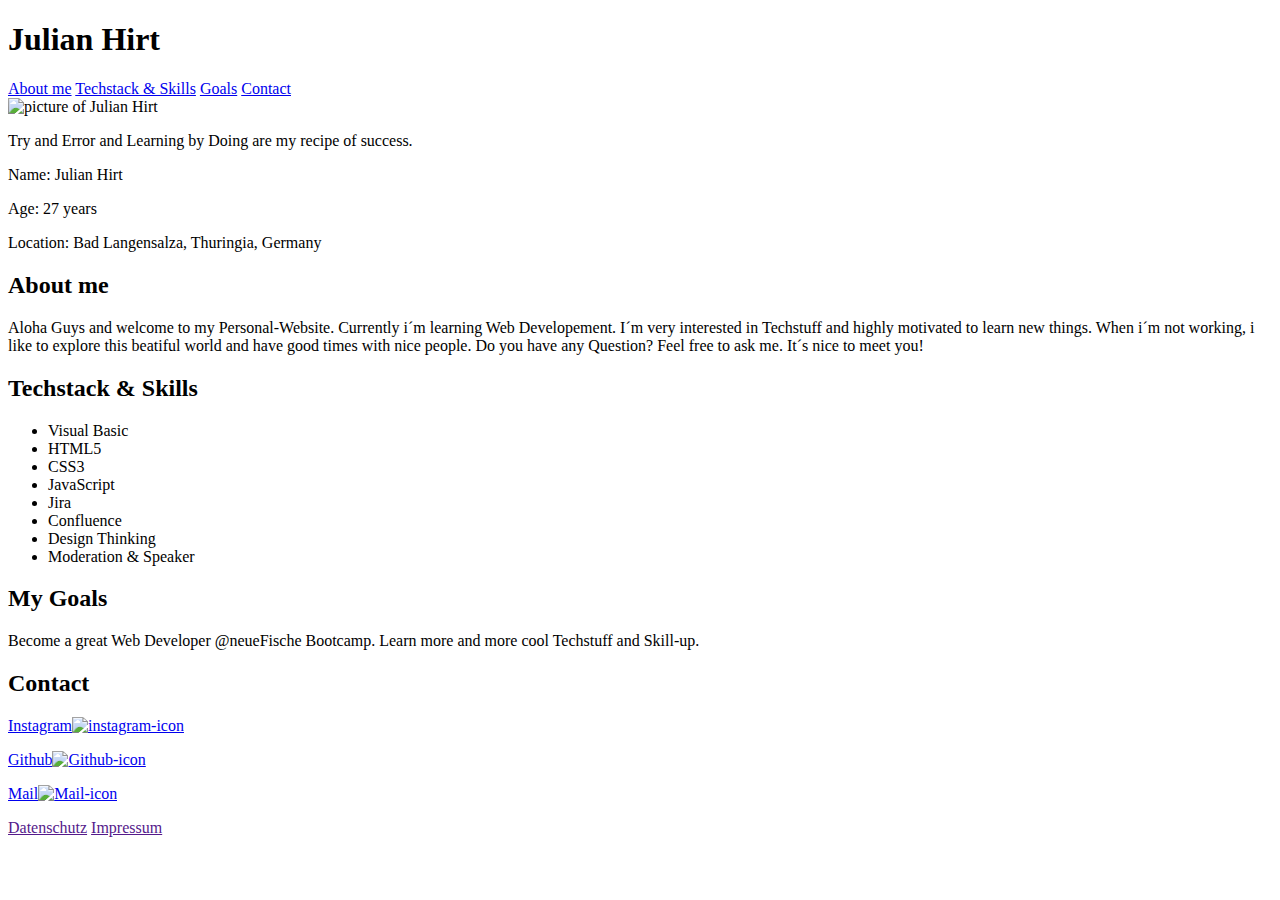
==== HTML/Index.html @ 1e5c360a "add more html elements and content" ====
<!DOCTYPE html>
<html lang="en">
  <head>
    <meta charset="UTF-8" />
    <meta http-equiv="X-UA-Compatible" content="IE=edge" />
    <meta name="viewport" content="width=device-width, initial-scale=1.0" />
    <title>Document</title>
  </head>

  <body>
    <header>
      <h1>Julian Hirt</h1>
      <nav>
        <a href="#aboutme">About me</a>
        <a href="#skills">Techstack & Skills</a>
        <a href="#goals">Goals</a>
        <a href="#contact">Contact</a>
      </nav>
    </header>

    <main>
      <article>
        <img
          src="https://pbs.twimg.com/profile_images/966306770875568129/BOw5jKCc_400x400.jpg"
          alt="picture of Julian Hirt"
        />
        <p>Try and Error and Learning by Doing are my recipe of success.</p>
      </article>
      <article>
        <p>Name: Julian Hirt</p>
        <p>Age: 27 years</p>
        <p>Location: Bad Langensalza, Thuringia, Germany</p>
      </article>

      <article id="aboutme">
        <h2>About me</h2>
        <p>
          Aloha Guys and welcome to my Personal-Website. Currently i´m learning
          Web Developement. I´m very interested in Techstuff and highly
          motivated to learn new things. When i´m not working, i like to explore
          this beatiful world and have good times with nice people. Do you have
          any Question? Feel free to ask me. It´s nice to meet you!
        </p>
      </article>

      <article id="skills">
        <h2>Techstack & Skills</h2>
        <ul>
          <li>Visual Basic</li>
          <li>HTML5</li>
          <li>CSS3</li>
          <li>JavaScript</li>
          <li>Jira</li>
          <li>Confluence</li>
          <li>Design Thinking</li>
          <li>Moderation & Speaker</li>
        </ul>
      </article>

      <article id="goals">
        <h2>My Goals</h2>
        <p>
          Become a great Web Developer @neueFische Bootcamp. Learn more and more
          cool Techstuff and Skill-up.
        </p>
      </article>

      <article id="contact">
        <h2>Contact</h2>
        <p>
          <a href="https://instagram.com/julian.hrt"
            >Instagram<img src="" alt="instagram-icon"
          /></a>
        </p>
        <p>
          <a href="https://github.com/JulianHrt"
            >Github<img src="" alt="Github-icon"
          /></a>
        </p>
        <p>
          <a href="mailto:julian.hirt94@web.de"
            >Mail<img src="" alt="Mail-icon"
          /></a>
        </p>
      </article>
    </main>

    <footer>
      <a href="">Datenschutz</a>
      <a href="">Impressum</a>
    </footer>
  </body>
</html>
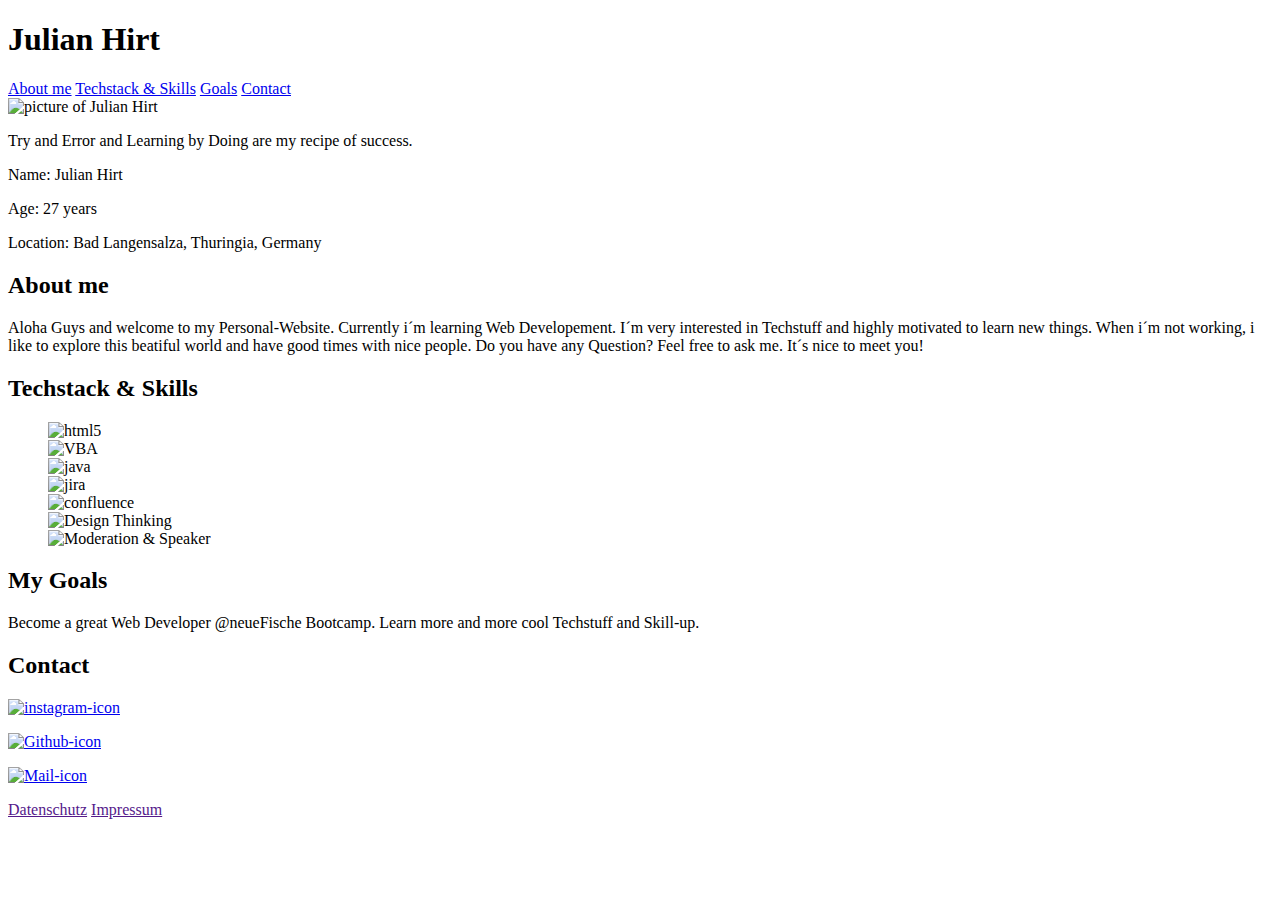
==== commit 3b403381: "add some links and img to index.html" ====
--- a/HTML/Index.html
+++ b/HTML/Index.html
@@ -45,15 +45,49 @@
 
       <article id="skills">
         <h2>Techstack & Skills</h2>
-        <ul>
-          <li>Visual Basic</li>
-          <li>HTML5</li>
-          <li>CSS3</li>
-          <li>JavaScript</li>
-          <li>Jira</li>
-          <li>Confluence</li>
-          <li>Design Thinking</li>
-          <li>Moderation & Speaker</li>
+        <ul style="list-style-type: none">
+          <li>
+            <img
+              src="https://img.shields.io/badge/html5-%23E34F26.svg?style=for-the-badge&logo=html5&logoColor=white"
+              alt="html5"
+            />
+          </li>
+          <li>
+            <img
+              src="https://img.shields.io/badge/css3-%231572B6.svg?style=for-the-badge&logo=css3&logoColor=white)"
+              alt="VBA"
+            />
+          </li>
+          <li>
+            <img
+              src="https://img.shields.io/badge/javascript-%23323330.svg?style=for-the-badge&logo=javascript&logoColor=%23F7DF1E"
+              alt="java"
+            />
+          </li>
+          <li>
+            <img
+              src="https://img.shields.io/badge/jira-%230A0FFF.svg?style=for-the-badge&logo=jira&logoColor=white"
+              alt="jira"
+            />
+          </li>
+          <li>
+            <img
+              src="https://img.shields.io/badge/confluence-%23172BF4.svg?style=for-the-badge&logo=confluence&logoColor=white"
+              alt="confluence"
+            />
+          </li>
+          <li>
+            <img
+              src="https://img.shields.io/badge/-Design%20Thinking-lightgrey"
+              alt="Design Thinking"
+            />
+          </li>
+          <li>
+            <img
+              src="https://img.shields.io/badge/-Moderation%20%26%20Speaker-green"
+              alt="Moderation & Speaker"
+            />
+          </li>
         </ul>
       </article>
 
@@ -69,17 +103,26 @@
         <h2>Contact</h2>
         <p>
           <a href="https://instagram.com/julian.hrt"
-            >Instagram<img src="" alt="instagram-icon"
+            ><img
+              src="https://cdn-icons-png.flaticon.com/512/174/174855.png"
+              width="50px"
+              alt="instagram-icon"
           /></a>
         </p>
         <p>
           <a href="https://github.com/JulianHrt"
-            >Github<img src="" alt="Github-icon"
+            ><img
+              src="https://cdn-icons-png.flaticon.com/512/3291/3291695.png"
+              width="50px"
+              alt="Github-icon"
           /></a>
         </p>
         <p>
           <a href="mailto:julian.hirt94@web.de"
-            >Mail<img src="" alt="Mail-icon"
+            ><img
+              src="https://cdn-icons-png.flaticon.com/512/646/646094.png"
+              width="50px"
+              alt="Mail-icon"
           /></a>
         </p>
       </article>
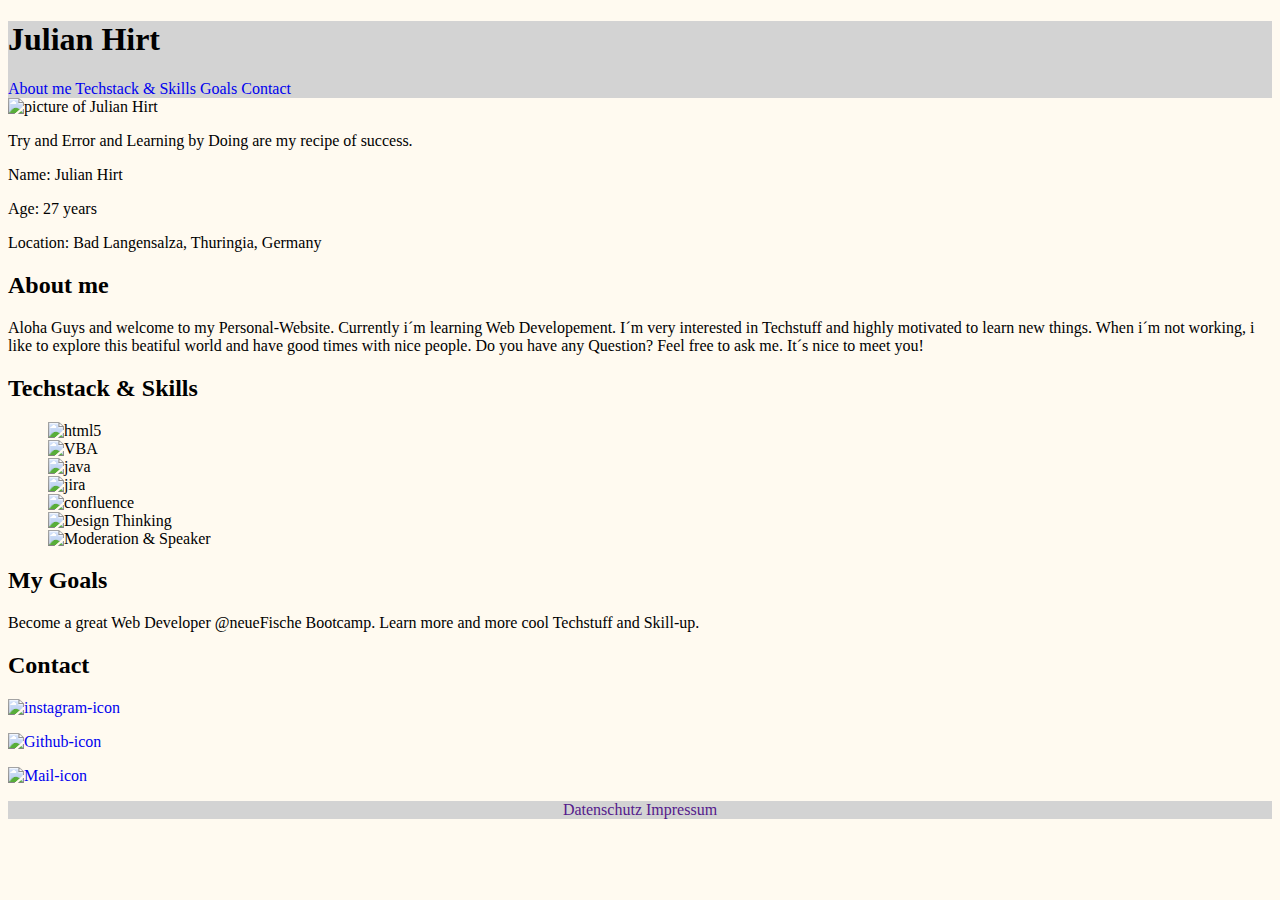
==== commit 229f610c: "add and link Stylesheet" ====
--- a/HTML/Index.html
+++ b/HTML/Index.html
@@ -4,13 +4,14 @@
     <meta charset="UTF-8" />
     <meta http-equiv="X-UA-Compatible" content="IE=edge" />
     <meta name="viewport" content="width=device-width, initial-scale=1.0" />
-    <title>Document</title>
+    <title>Julian´s Personal-Website</title>
+    <link rel="stylesheet" href="../CSS/styles.css" />
   </head>
 
   <body>
     <header>
-      <h1>Julian Hirt</h1>
-      <nav>
+      <h1 class="headline">Julian Hirt</h1>
+      <nav class="navbar">
         <a href="#aboutme">About me</a>
         <a href="#skills">Techstack & Skills</a>
         <a href="#goals">Goals</a>
--- a/CSS/styles.css
+++ b/CSS/styles.css
@@ -0,0 +1,20 @@
+* {
+  box-sizing: border-box;
+}
+
+header {
+  background-color: lightgray;
+}
+
+body {
+  background-color: floralwhite;
+}
+
+footer {
+  background-color: lightgray;
+  text-align: center;
+}
+
+a {
+  text-decoration: none;
+}
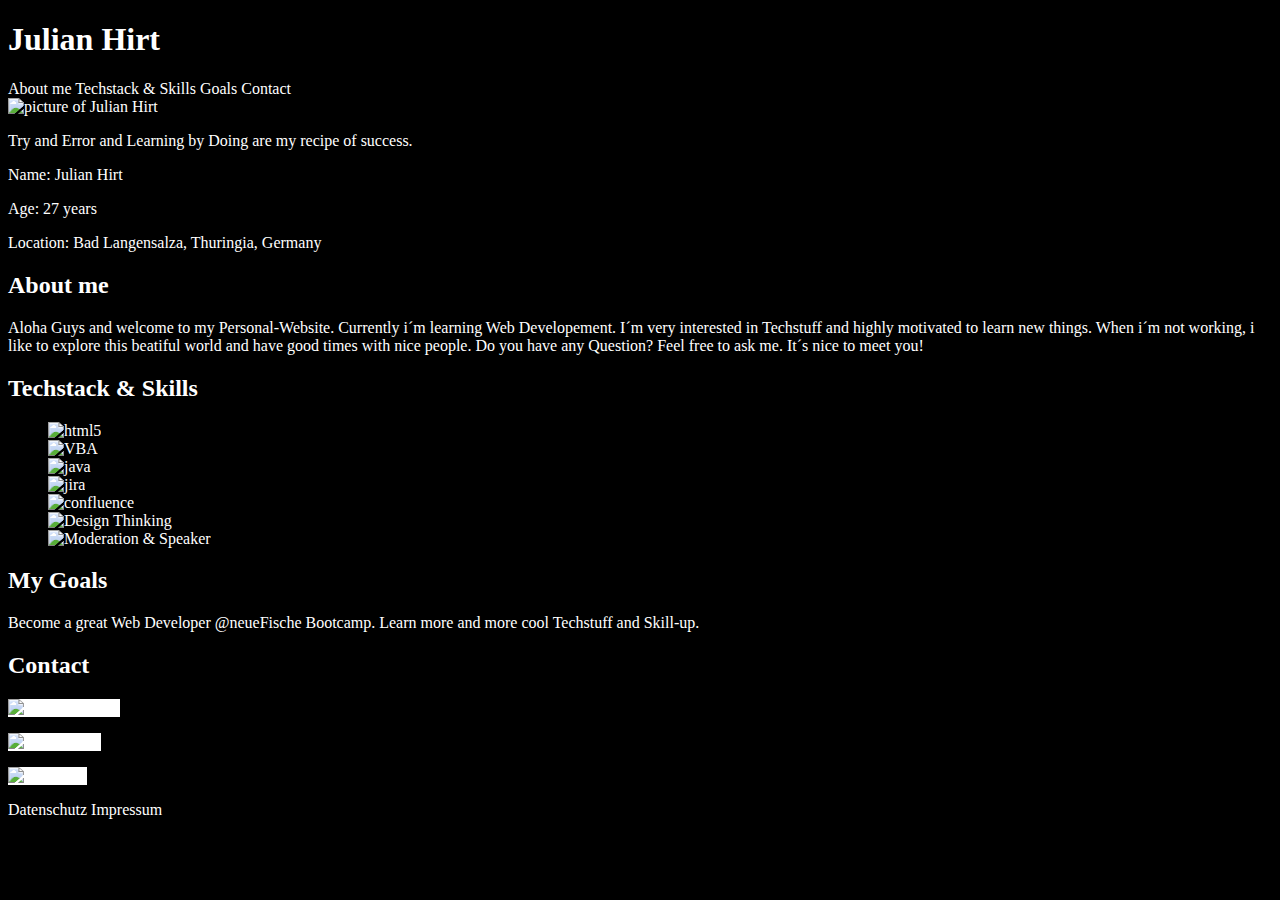
==== commit 87347288: "add some pseudo classes" ====
--- a/HTML/Index.html
+++ b/HTML/Index.html
@@ -46,7 +46,7 @@
 
       <article id="skills">
         <h2>Techstack & Skills</h2>
-        <ul style="list-style-type: none">
+        <ul>
           <li>
             <img
               src="https://img.shields.io/badge/html5-%23E34F26.svg?style=for-the-badge&logo=html5&logoColor=white"
@@ -100,13 +100,12 @@
         </p>
       </article>
 
-      <article id="contact">
+      <article id="contact" class="contact">
         <h2>Contact</h2>
         <p>
           <a href="https://instagram.com/julian.hrt"
             ><img
               src="https://cdn-icons-png.flaticon.com/512/174/174855.png"
-              width="50px"
               alt="instagram-icon"
           /></a>
         </p>
@@ -114,7 +113,6 @@
           <a href="https://github.com/JulianHrt"
             ><img
               src="https://cdn-icons-png.flaticon.com/512/3291/3291695.png"
-              width="50px"
               alt="Github-icon"
           /></a>
         </p>
@@ -122,7 +120,6 @@
           <a href="mailto:julian.hirt94@web.de"
             ><img
               src="https://cdn-icons-png.flaticon.com/512/646/646094.png"
-              width="50px"
               alt="Mail-icon"
           /></a>
         </p>
--- a/CSS/styles.css
+++ b/CSS/styles.css
@@ -3,18 +3,32 @@
 }
 
 header {
-  background-color: lightgray;
+  background-color: black;
+  color: white
 }
 
 body {
-  background-color: floralwhite;
+  background-color: black;
+  color: white
 }
 
 footer {
-  background-color: lightgray;
+  background-color: black;
+  color: white
   text-align: center;
 }
 
 a {
   text-decoration: none;
+  color: white
 }
+
+a:hover{color:tomato;
+text-decoration: wavy;}
+
+ul{list-style: none;}
+
+.contact img{background-color:white;
+width: 40px}
+
+.contact img:hover{width: 50px;}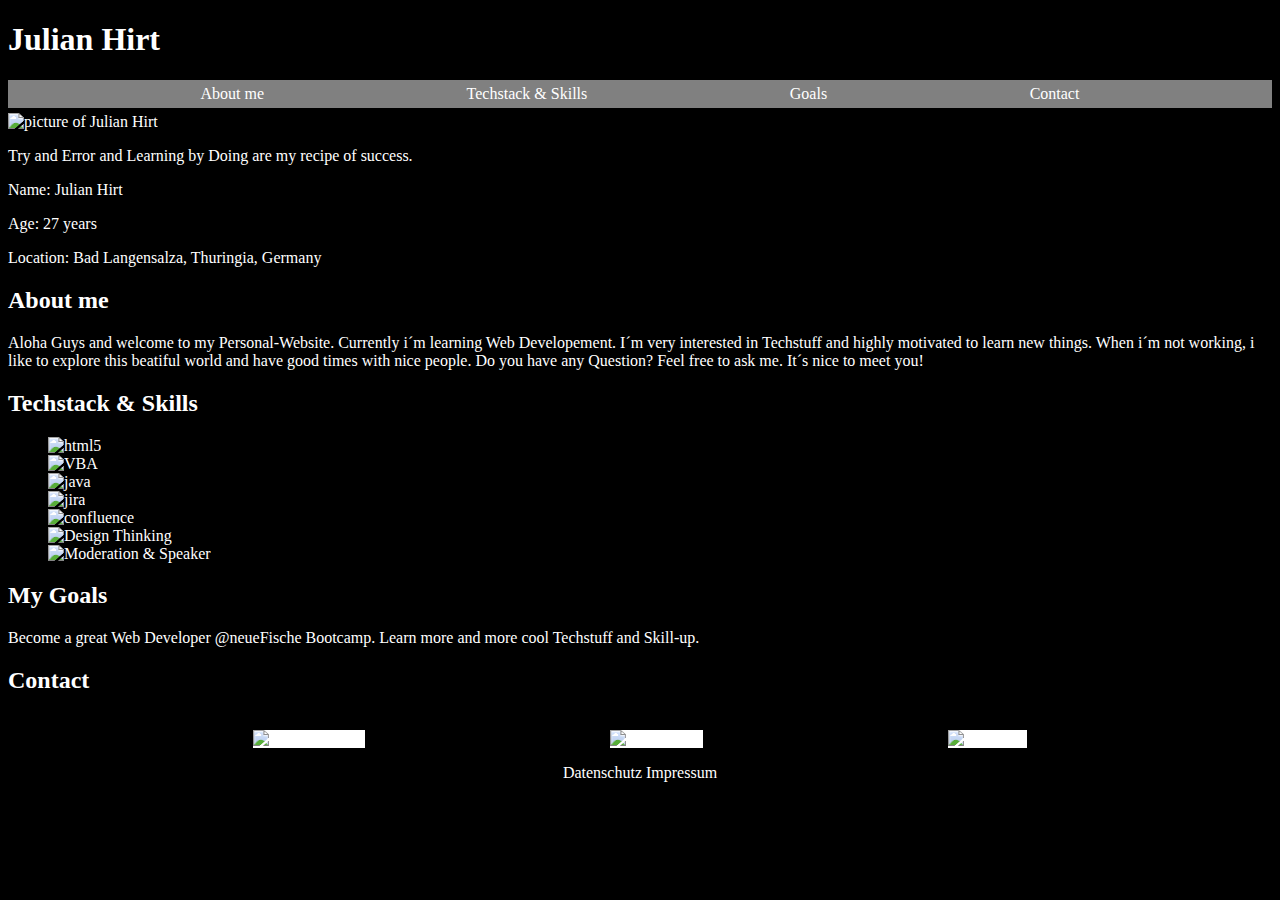
==== commit 7bde7fd4: "add flexbox" ====
--- a/HTML/Index.html
+++ b/HTML/Index.html
@@ -99,31 +99,32 @@
           cool Techstuff and Skill-up.
         </p>
       </article>
-
-      <article id="contact" class="contact">
+      <section>
         <h2>Contact</h2>
-        <p>
-          <a href="https://instagram.com/julian.hrt"
-            ><img
-              src="https://cdn-icons-png.flaticon.com/512/174/174855.png"
-              alt="instagram-icon"
-          /></a>
-        </p>
-        <p>
-          <a href="https://github.com/JulianHrt"
-            ><img
-              src="https://cdn-icons-png.flaticon.com/512/3291/3291695.png"
-              alt="Github-icon"
-          /></a>
-        </p>
-        <p>
-          <a href="mailto:julian.hirt94@web.de"
-            ><img
-              src="https://cdn-icons-png.flaticon.com/512/646/646094.png"
-              alt="Mail-icon"
-          /></a>
-        </p>
-      </article>
+        <article id="contact" class="contact">
+          <p>
+            <a href="https://instagram.com/julian.hrt"
+              ><img
+                src="https://cdn-icons-png.flaticon.com/512/174/174855.png"
+                alt="instagram-icon"
+            /></a>
+          </p>
+          <p>
+            <a href="https://github.com/JulianHrt"
+              ><img
+                src="https://cdn-icons-png.flaticon.com/512/3291/3291695.png"
+                alt="Github-icon"
+            /></a>
+          </p>
+          <p>
+            <a href="mailto:julian.hirt94@web.de"
+              ><img
+                src="https://cdn-icons-png.flaticon.com/512/646/646094.png"
+                alt="Mail-icon"
+            /></a>
+          </p>
+        </article>
+      </section>
     </main>
 
     <footer>
--- a/CSS/styles.css
+++ b/CSS/styles.css
@@ -4,31 +4,55 @@
 
 header {
   background-color: black;
-  color: white
+  color: white;
+}
+
+nav {
+  display: flex;
+  justify-content: space-evenly;
+  background-color: grey;
+  margin: 5px 0px 5px 0px;
+}
+
+nav a {
+  margin: 5px 10px 5px 10px;
 }
 
 body {
   background-color: black;
-  color: white
+  color: white;
 }
 
 footer {
   background-color: black;
-  color: white
+  color: white;
   text-align: center;
 }
 
 a {
   text-decoration: none;
-  color: white
+  color: white;
 }
 
-a:hover{color:tomato;
-text-decoration: wavy;}
+a:hover {
+  color: tomato;
+  text-decoration: wavy;
+}
 
-ul{list-style: none;}
+ul {
+  list-style: none;
+}
 
-.contact img{background-color:white;
-width: 40px}
+.contact {
+  display: flex;
+  justify-content: space-evenly;
+}
 
-.contact img:hover{width: 50px;}+.contact img {
+  background-color: white;
+  width: 40px;
+}
+
+.contact img:hover {
+  width: 50px;
+}
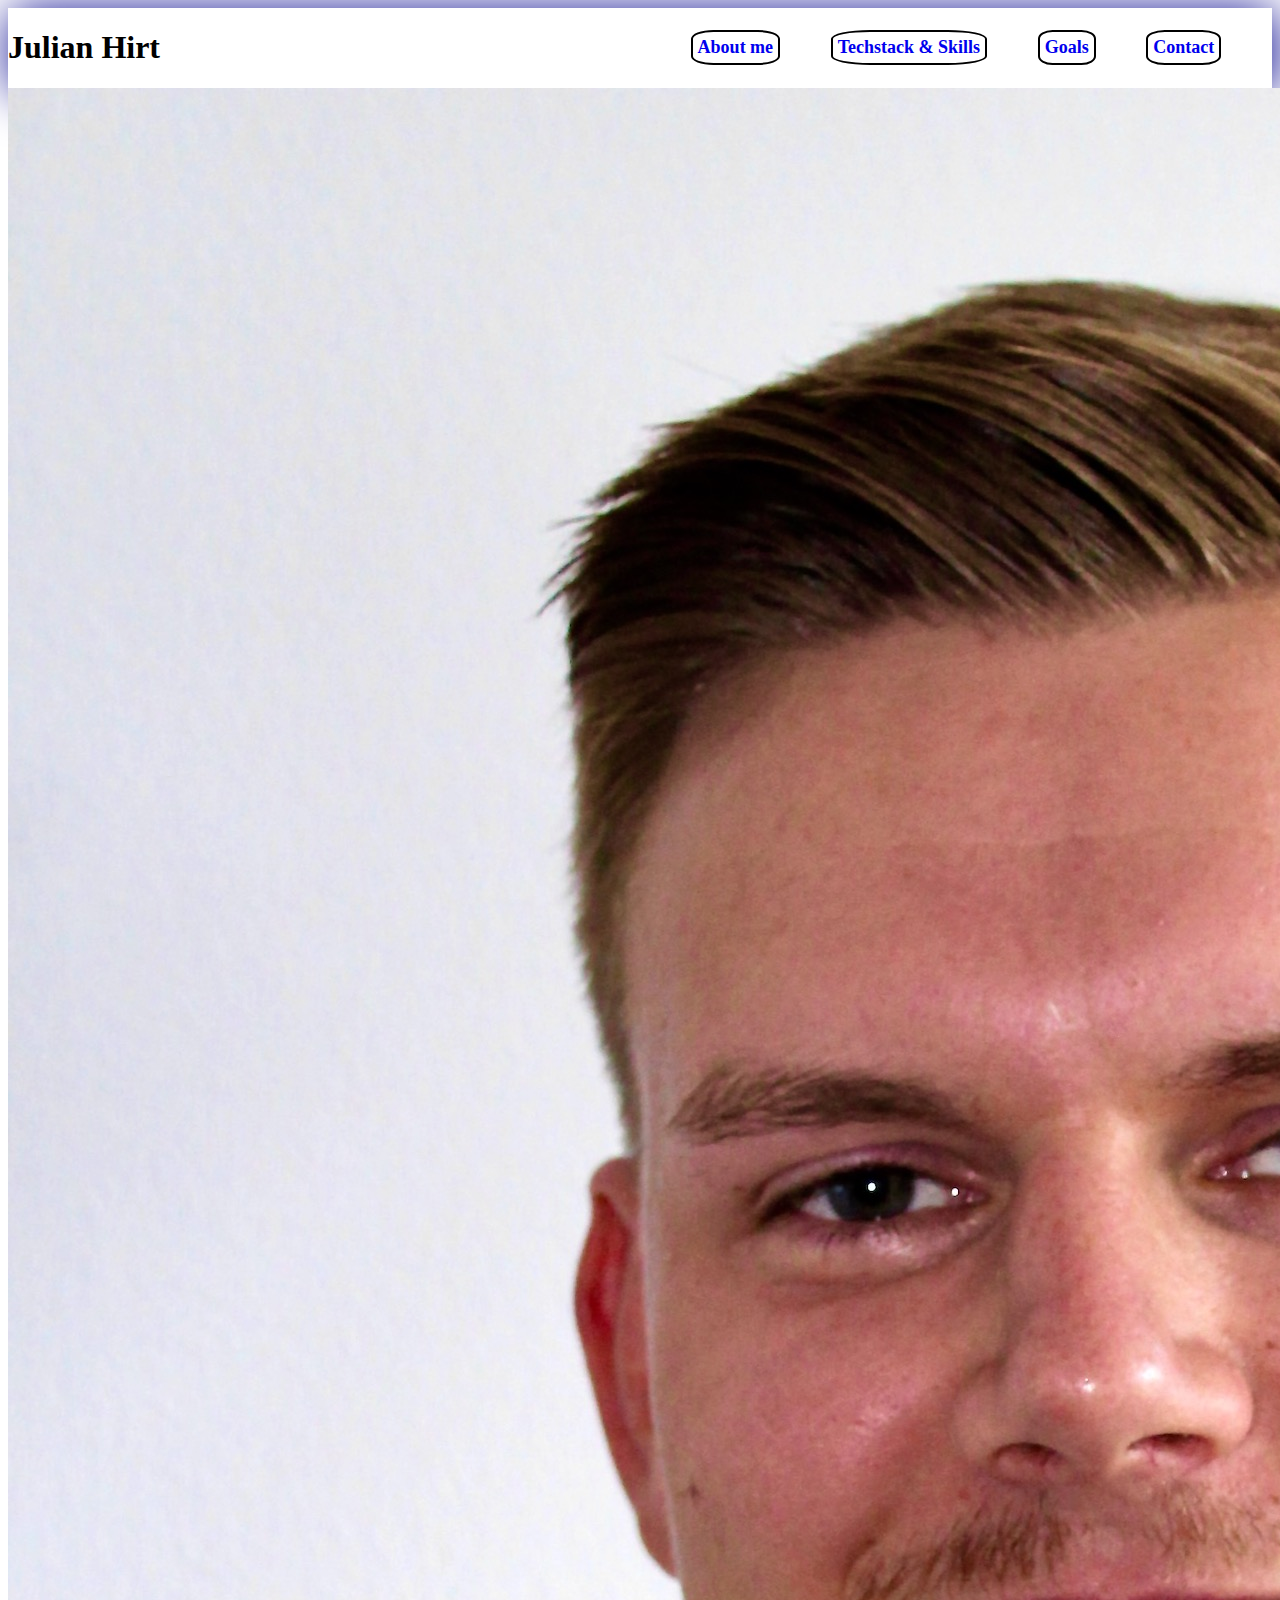
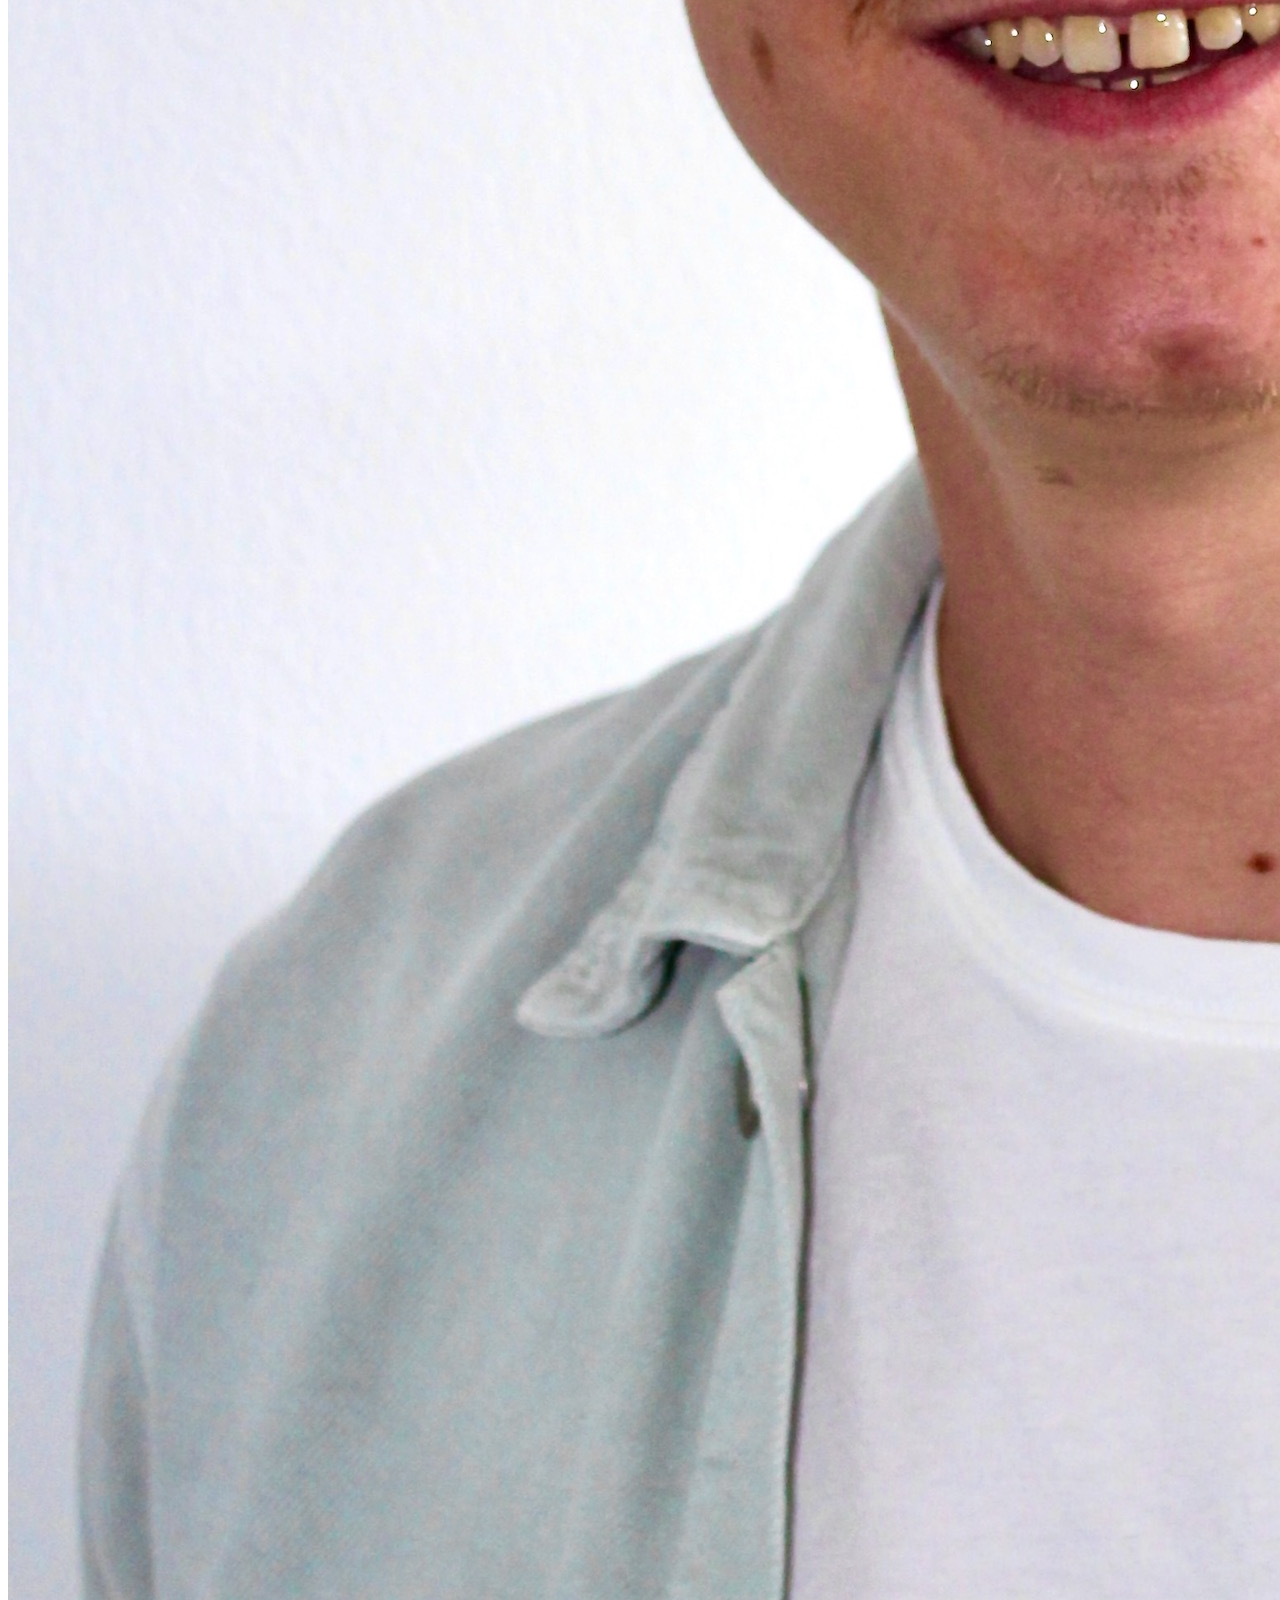
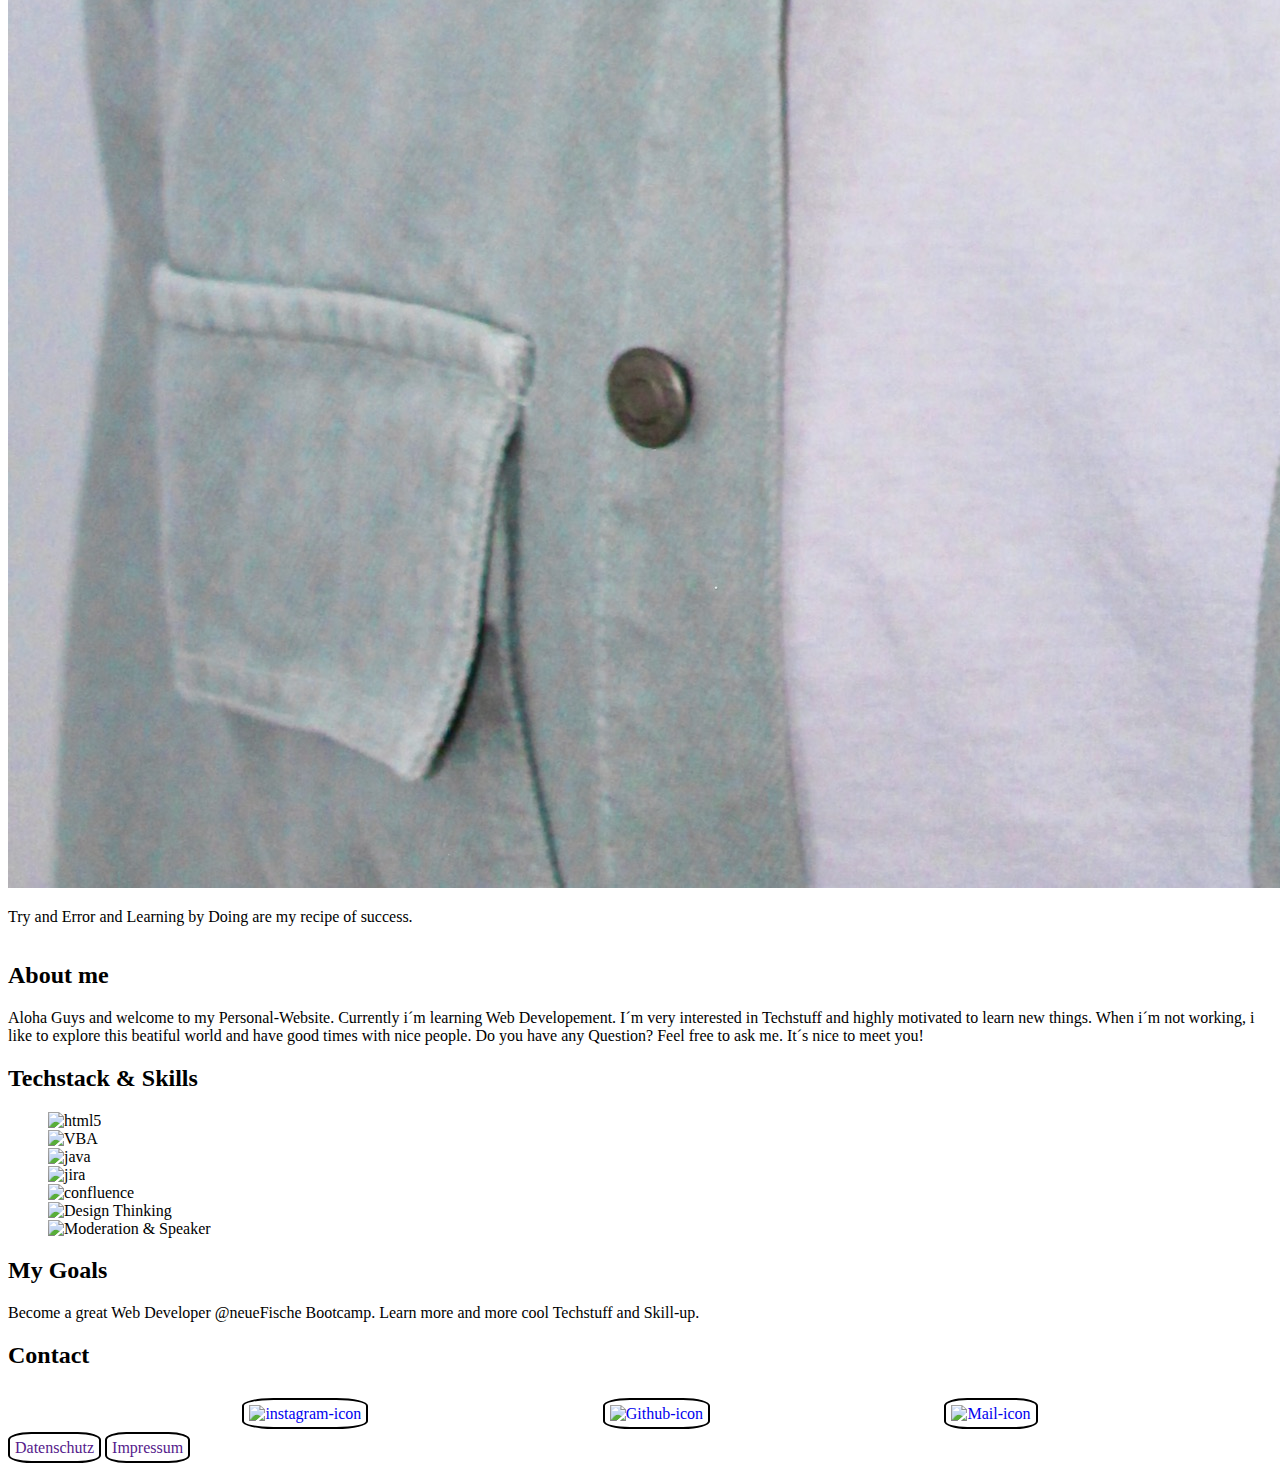
==== commit 2112878c: "add sections to HTML and styled navbar" ====
--- a/HTML/Index.html
+++ b/HTML/Index.html
@@ -19,10 +19,11 @@
       </nav>
     </header>
 
-    <main>
+    <section>
+      <section class="profil">
       <article>
-        <img
-          src="https://pbs.twimg.com/profile_images/966306770875568129/BOw5jKCc_400x400.jpg"
+        <img class="profilbild"
+          src="/CSS/images/IMG_6051.jpeg"
           alt="picture of Julian Hirt"
         />
         <p>Try and Error and Learning by Doing are my recipe of success.</p>
@@ -32,7 +33,9 @@
         <p>Age: 27 years</p>
         <p>Location: Bad Langensalza, Thuringia, Germany</p>
       </article>
+      </section>
 
+      <section class="aboutme">
       <article id="aboutme">
         <h2>About me</h2>
         <p>
@@ -43,7 +46,10 @@
           any Question? Feel free to ask me. It´s nice to meet you!
         </p>
       </article>
+    </section>
 
+
+    <section class="skillsandcv">
       <article id="skills">
         <h2>Techstack & Skills</h2>
         <ul>
@@ -91,7 +97,9 @@
           </li>
         </ul>
       </article>
+    </section>
 
+      <section class="goals">
       <article id="goals">
         <h2>My Goals</h2>
         <p>
@@ -99,7 +107,9 @@
           cool Techstuff and Skill-up.
         </p>
       </article>
-      <section>
+    </section>
+
+      <section class="socials">
         <h2>Contact</h2>
         <article id="contact" class="contact">
           <p>
--- a/CSS/styles.css
+++ b/CSS/styles.css
@@ -3,40 +3,48 @@
 }
 
 header {
-  background-color: black;
-  color: white;
+  display: flex;
+  justify-content: space-between;
+  align-items: center;
+  flex-wrap: wrap;
+  _position: fixed;
+  width: 100%;
+  box-shadow: darkblue 3px 3px 50px;
 }
 
 nav {
   display: flex;
   justify-content: space-evenly;
-  background-color: grey;
-  margin: 5px 0px 5px 0px;
+  flex-wrap: wrap;
+  width: 50%;
+  font-size: large;
+  font-weight: bold;
 }
 
-nav a {
-  margin: 5px 10px 5px 10px;
+.profil {
+  display: flex;
+  justify-content: space-evenly;
 }
 
-body {
-  background-color: black;
-  color: white;
+<!----Ab hier gehts weiter / HTML Basis nochmal prüfen ---! > .profilbild {
+  width: 250px;
+  height: 250px;
+  border: lightcyan;
+  border-radius: 50%;
 }
-
-footer {
-  background-color: black;
-  color: white;
-  text-align: center;
-}
-
 a {
   text-decoration: none;
-  color: white;
+  border: 2px solid black;
+  border-radius: 25%;
+  padding: 5px;
 }
 
 a:hover {
   color: tomato;
-  text-decoration: wavy;
+  border: 2px solid tomato;
+  background-color: orange;
+  border-radius: 25%;
+  padding: 5px;
 }
 
 ul {
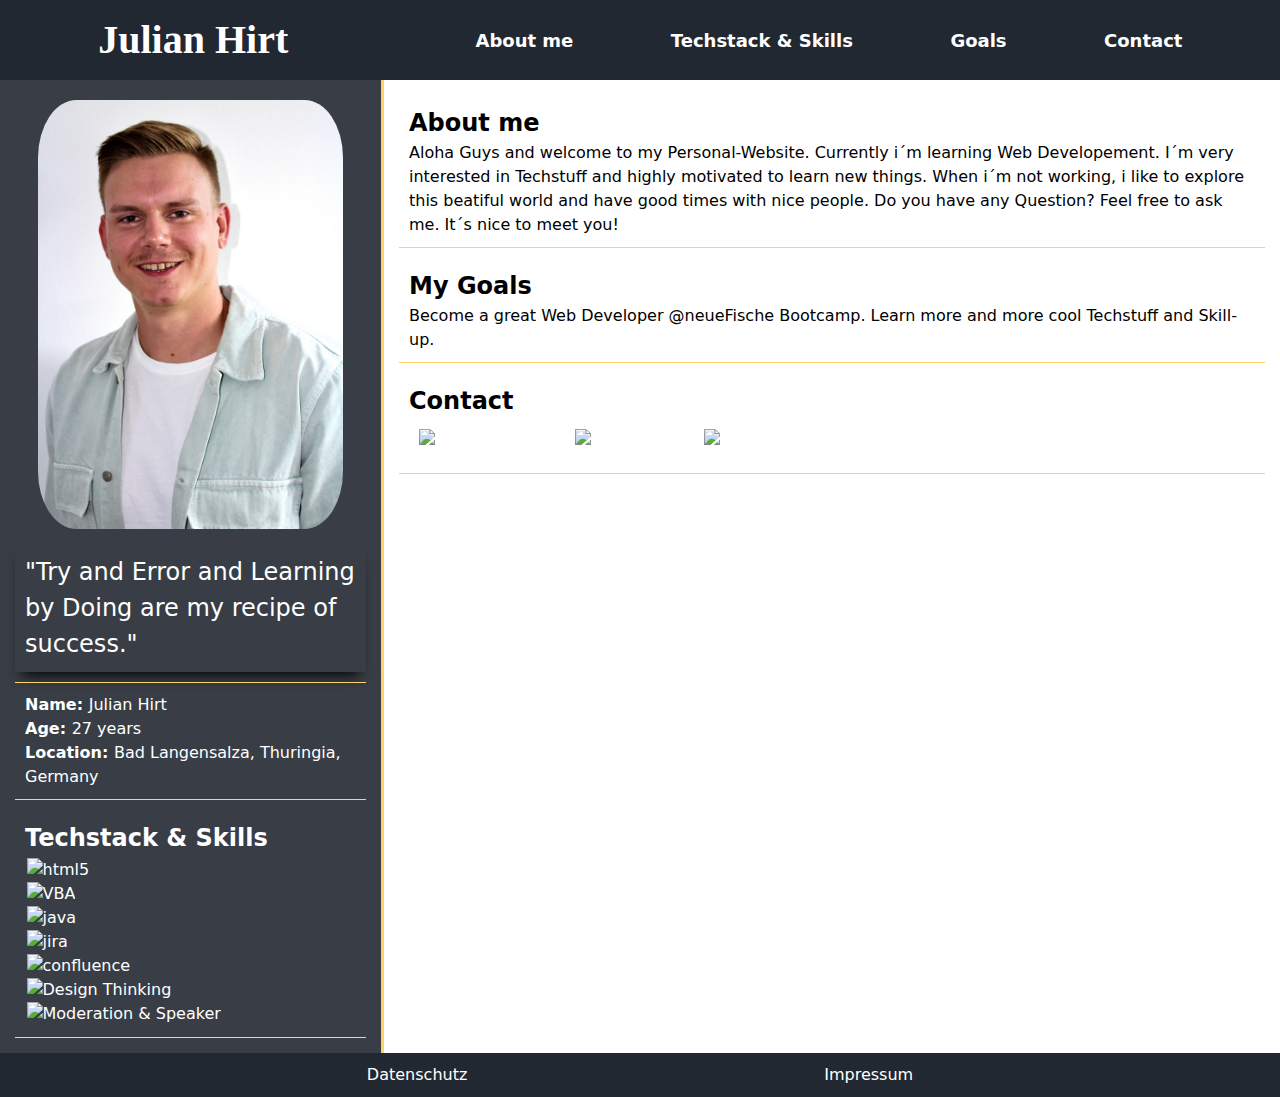
==== commit 242c86e6: "add some styles" ====
--- a/HTML/Index.html
+++ b/HTML/Index.html
@@ -11,7 +11,7 @@
   <body>
     <header>
       <h1 class="headline">Julian Hirt</h1>
-      <nav class="navbar">
+      <nav>
         <a href="#aboutme">About me</a>
         <a href="#skills">Techstack & Skills</a>
         <a href="#goals">Goals</a>
@@ -19,120 +19,116 @@
       </nav>
     </header>
 
-    <section>
+    <main>
       <section class="profil">
-      <article>
-        <img class="profilbild"
-          src="/CSS/images/IMG_6051.jpeg"
-          alt="picture of Julian Hirt"
-        />
-        <p>Try and Error and Learning by Doing are my recipe of success.</p>
-      </article>
-      <article>
-        <p>Name: Julian Hirt</p>
-        <p>Age: 27 years</p>
-        <p>Location: Bad Langensalza, Thuringia, Germany</p>
-      </article>
+        <article class="fotocontainer">
+          <img src="../CSS/images/IMG_6051.jpeg" alt="picture of Julian Hirt" />
+          <p class="zitat">
+            "Try and Error and Learning by Doing are my recipe of success."
+          </p>
+        </article>
+
+        <article class="dates">
+          <p><span>Name: </span>Julian Hirt</p>
+          <p><span>Age: </span>27 years</p>
+          <p><span>Location: </span>Bad Langensalza, Thuringia, Germany</p>
+        </article>
+
+        <article id="skills" class="techstack">
+          <h2>Techstack & Skills</h2>
+          <ul>
+            <li>
+              <img
+                src="https://img.shields.io/badge/html5-%23E34F26.svg?style=for-the-badge&logo=html5&logoColor=white"
+                alt="html5"
+              />
+            </li>
+            <li>
+              <img
+                src="https://img.shields.io/badge/css3-%231572B6.svg?style=for-the-badge&logo=css3&logoColor=white)"
+                alt="VBA"
+              />
+            </li>
+            <li>
+              <img
+                src="https://img.shields.io/badge/javascript-%23323330.svg?style=for-the-badge&logo=javascript&logoColor=%23F7DF1E"
+                alt="java"
+              />
+            </li>
+            <li>
+              <img
+                src="https://img.shields.io/badge/jira-%230A0FFF.svg?style=for-the-badge&logo=jira&logoColor=white"
+                alt="jira"
+              />
+            </li>
+            <li>
+              <img
+                src="https://img.shields.io/badge/confluence-%23172BF4.svg?style=for-the-badge&logo=confluence&logoColor=white"
+                alt="confluence"
+              />
+            </li>
+            <li>
+              <img
+                src="https://img.shields.io/badge/-Design%20Thinking-lightgrey"
+                alt="Design Thinking"
+              />
+            </li>
+            <li>
+              <img
+                src="https://img.shields.io/badge/-Moderation%20%26%20Speaker-green"
+                alt="Moderation & Speaker"
+              />
+            </li>
+          </ul>
+        </article>
       </section>
 
-      <section class="aboutme">
-      <article id="aboutme">
-        <h2>About me</h2>
-        <p>
-          Aloha Guys and welcome to my Personal-Website. Currently i´m learning
-          Web Developement. I´m very interested in Techstuff and highly
-          motivated to learn new things. When i´m not working, i like to explore
-          this beatiful world and have good times with nice people. Do you have
-          any Question? Feel free to ask me. It´s nice to meet you!
-        </p>
-      </article>
-    </section>
+      <section class="description">
+        <article id="aboutme">
+          <h2>About me</h2>
+          <p>
+            Aloha Guys and welcome to my Personal-Website. Currently i´m
+            learning Web Developement. I´m very interested in Techstuff and
+            highly motivated to learn new things. When i´m not working, i like
+            to explore this beatiful world and have good times with nice people.
+            Do you have any Question? Feel free to ask me. It´s nice to meet
+            you!
+          </p>
+        </article>
 
+        <article id="goals">
+          <h2>My Goals</h2>
+          <p>
+            Become a great Web Developer @neueFische Bootcamp. Learn more and
+            more cool Techstuff and Skill-up.
+          </p>
+        </article>
 
-    <section class="skillsandcv">
-      <article id="skills">
-        <h2>Techstack & Skills</h2>
-        <ul>
-          <li>
-            <img
-              src="https://img.shields.io/badge/html5-%23E34F26.svg?style=for-the-badge&logo=html5&logoColor=white"
-              alt="html5"
-            />
-          </li>
-          <li>
-            <img
-              src="https://img.shields.io/badge/css3-%231572B6.svg?style=for-the-badge&logo=css3&logoColor=white)"
-              alt="VBA"
-            />
-          </li>
-          <li>
-            <img
-              src="https://img.shields.io/badge/javascript-%23323330.svg?style=for-the-badge&logo=javascript&logoColor=%23F7DF1E"
-              alt="java"
-            />
-          </li>
-          <li>
-            <img
-              src="https://img.shields.io/badge/jira-%230A0FFF.svg?style=for-the-badge&logo=jira&logoColor=white"
-              alt="jira"
-            />
-          </li>
-          <li>
-            <img
-              src="https://img.shields.io/badge/confluence-%23172BF4.svg?style=for-the-badge&logo=confluence&logoColor=white"
-              alt="confluence"
-            />
-          </li>
-          <li>
-            <img
-              src="https://img.shields.io/badge/-Design%20Thinking-lightgrey"
-              alt="Design Thinking"
-            />
-          </li>
-          <li>
-            <img
-              src="https://img.shields.io/badge/-Moderation%20%26%20Speaker-green"
-              alt="Moderation & Speaker"
-            />
-          </li>
-        </ul>
-      </article>
-    </section>
-
-      <section class="goals">
-      <article id="goals">
-        <h2>My Goals</h2>
-        <p>
-          Become a great Web Developer @neueFische Bootcamp. Learn more and more
-          cool Techstuff and Skill-up.
-        </p>
-      </article>
-    </section>
-
-      <section class="socials">
-        <h2>Contact</h2>
-        <article id="contact" class="contact">
-          <p>
-            <a href="https://instagram.com/julian.hrt"
-              ><img
-                src="https://cdn-icons-png.flaticon.com/512/174/174855.png"
-                alt="instagram-icon"
-            /></a>
-          </p>
-          <p>
-            <a href="https://github.com/JulianHrt"
-              ><img
-                src="https://cdn-icons-png.flaticon.com/512/3291/3291695.png"
-                alt="Github-icon"
-            /></a>
-          </p>
-          <p>
-            <a href="mailto:julian.hirt94@web.de"
-              ><img
-                src="https://cdn-icons-png.flaticon.com/512/646/646094.png"
-                alt="Mail-icon"
-            /></a>
-          </p>
+        <article id="contact">
+          <h2>Contact</h2>
+          <div class="socials">
+            <p>
+              <a href="https://instagram.com/julian.hrt"
+                ><img
+                  src="https://cdn-icons-png.flaticon.com/512/174/174855.png"
+                  alt="instagram-icon"
+              /></a>
+            </p>
+            <p>
+              <a href="https://github.com/JulianHrt"
+                ><img
+                  src="https://cdn-icons-png.flaticon.com/512/3291/3291695.png"
+                  alt="Github-icon"
+              /></a>
+            </p>
+            <p>
+              <a href="mailto:julian.hirt94@web.de"
+                ><img
+                  src="https://cdn-icons-png.flaticon.com/512/646/646094.png"
+                  alt="Mail-icon"
+              /></a>
+            </p>
+          </div>
         </article>
       </section>
     </main>
--- a/CSS/styles.css
+++ b/CSS/styles.css
@@ -1,5 +1,26 @@
 * {
   box-sizing: border-box;
+  padding: 0;
+  margin: 0;
+}
+
+body {
+  font-family: system-ui, -apple-system, BlinkMacSystemFont, "Segoe UI", Roboto,
+    Oxygen, Ubuntu, Cantarell, "Open Sans", "Helvetica Neue", sans-serif;
+  font-size: 10;
+  line-height: 1.5;
+}
+
+h1 {
+  font-weight: bold;
+  font-size: 2.5rem;
+  padding-left: 7%;
+  font-family: "Segoe UI";
+}
+
+h2 {
+  font-weight: bold;
+  font-size: 1.5rem;
 }
 
 header {
@@ -9,58 +30,133 @@
   flex-wrap: wrap;
   _position: fixed;
   width: 100%;
-  box-shadow: darkblue 3px 3px 50px;
+  padding: 10px;
+  background-color: #222831;
+  color: white;
+}
+
+main {
+  display: flex;
+  justify-content: center;
 }
 
 nav {
   display: flex;
   justify-content: space-evenly;
   flex-wrap: wrap;
-  width: 50%;
+  width: 70%;
   font-size: large;
   font-weight: bold;
 }
 
 .profil {
   display: flex;
-  justify-content: space-evenly;
+  flex-direction: column;
+  flex-wrap: wrap;
+  justify-content: flex-start;
+  align-items: left;
+  border-right: 3px solid #ffd369;
+  padding: 10px;
+  background-color: #393e46;
+  color: white;
+  max-width: 30%;
 }
 
-<!----Ab hier gehts weiter / HTML Basis nochmal prüfen ---! > .profilbild {
-  width: 250px;
-  height: 250px;
-  border: lightcyan;
-  border-radius: 50%;
-}
-a {
-  text-decoration: none;
-  border: 2px solid black;
-  border-radius: 25%;
-  padding: 5px;
+.fotocontainer {
+  display: flex;
+  flex-direction: column;
+  justify-content: space-around;
+  align-items: center;
+  flex-wrap: nowrap;
 }
 
-a:hover {
-  color: tomato;
-  border: 2px solid tomato;
-  background-color: orange;
-  border-radius: 25%;
-  padding: 5px;
+.fotocontainer img {
+  border-radius: 15%;
+  max-width: 90%;
+  max-height: 90%;
+  padding: 10px;
+}
+
+.zitat {
+  font-weight: inherit;
+  font-size: 1.5rem;
+  margin: 5px;
+  padding: 10px;
+  box-shadow: 0px 10px 13px -7px #000000;
+}
+
+.dates {
+  padding: 10px;
+  margin: 5px;
+  border-bottom: 1px solid #ffd369;
+  border-top: 1px solid #ffd369;
+}
+
+.dates span {
+  font-weight: bold;
+}
+
+.techstack {
+  padding: 10px;
+  margin: 5px;
+  border-bottom: 1px solid #ffd369;
 }
 
 ul {
   list-style: none;
+  padding: 1.5px;
 }
 
-.contact {
+.description {
+  display: flex;
+  flex-direction: column;
+  flex-wrap: wrap;
+  justify-content: flex-start;
+
+  max-width: 70%;
+  padding: 10px;
+}
+
+.description article {
+  margin: 5px;
+  padding: 10px;
+
+  border-bottom: 1px solid #ffd369;
+}
+
+.socials {
+  display: flex;
+}
+
+.socials img {
+  height: 50px;
+  width: 50px;
+  padding: 10px;
+}
+
+.socials img:hover {
+  height: 100px;
+  width: 100px;
+}
+
+footer {
   display: flex;
   justify-content: space-evenly;
+  background-color: #222831;
+  color: white;
+  padding: 10px;
 }
 
-.contact img {
-  background-color: white;
-  width: 40px;
+a {
+  color: white;
+  text-decoration: none;
 }
 
-.contact img:hover {
-  width: 50px;
+nav a {
+  padding: 10px;
 }
+
+nav a:hover {
+  background-color: #ffd369;
+  border-radius: 25%;
+}
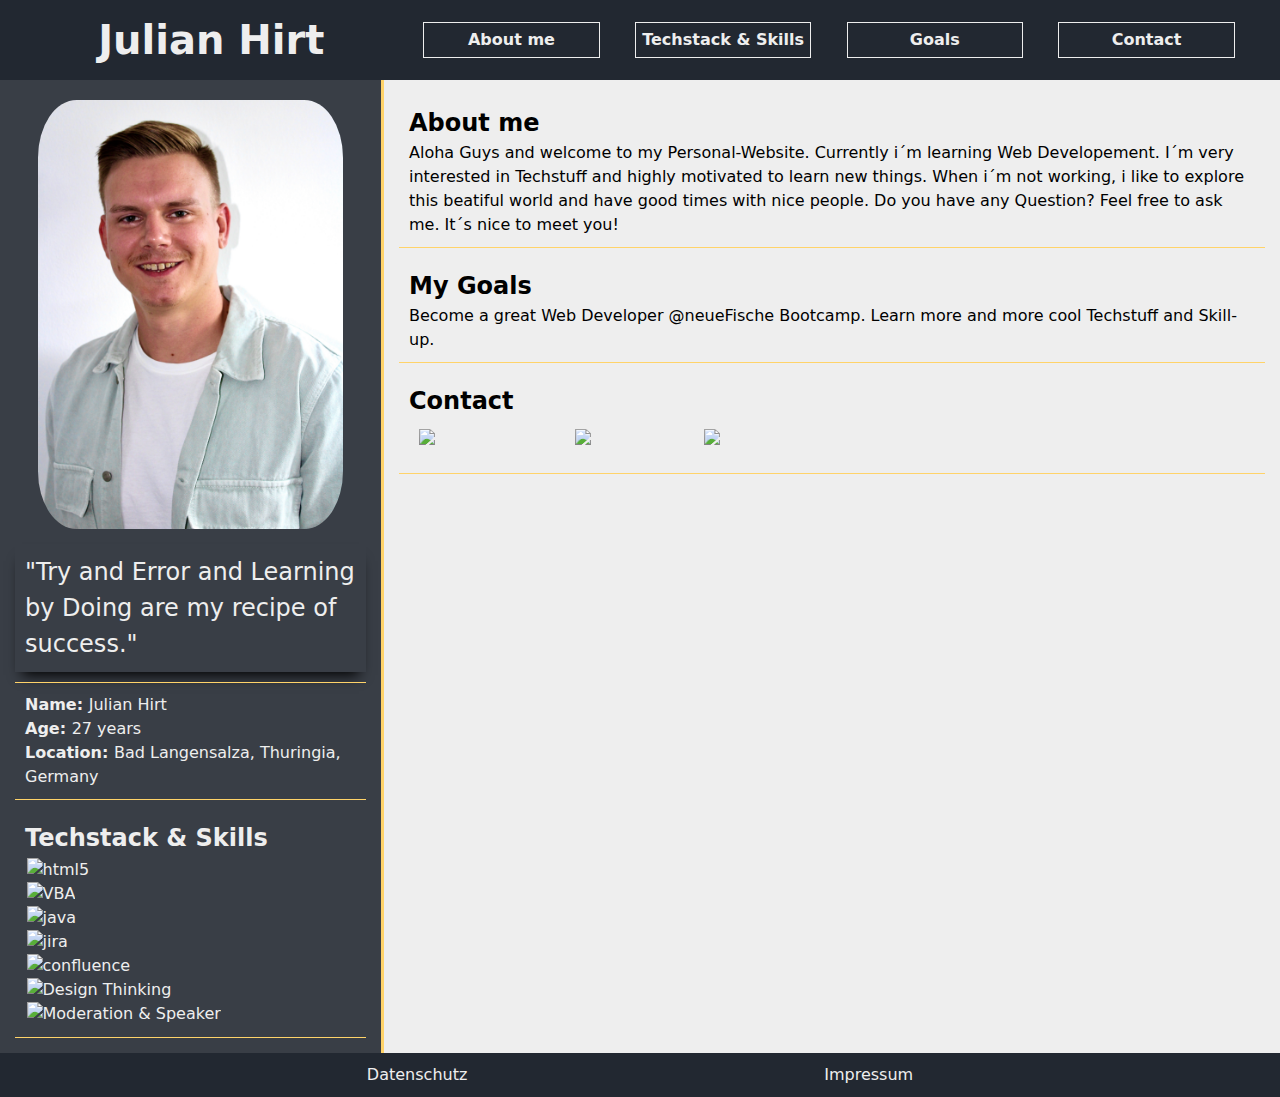
==== commit 6d43c37d: "finished basic styling idea" ====
--- a/HTML/Index.html
+++ b/HTML/Index.html
@@ -11,8 +11,8 @@
   <body>
     <header>
       <h1 class="headline">Julian Hirt</h1>
-      <nav>
-        <a href="#aboutme">About me</a>
+      <nav class="button">
+        <a class="btn-epic" href="#aboutme">About me</a>
         <a href="#skills">Techstack & Skills</a>
         <a href="#goals">Goals</a>
         <a href="#contact">Contact</a>
--- a/CSS/styles.css
+++ b/CSS/styles.css
@@ -15,7 +15,6 @@
   font-weight: bold;
   font-size: 2.5rem;
   padding-left: 7%;
-  font-family: "Segoe UI";
 }
 
 h2 {
@@ -32,7 +31,9 @@
   width: 100%;
   padding: 10px;
   background-color: #222831;
-  color: white;
+  color: #eeeeee;
+  box-shadow: 0px 10px 13px -7px #000000;
+  z-index: 10;
 }
 
 main {
@@ -58,7 +59,7 @@
   border-right: 3px solid #ffd369;
   padding: 10px;
   background-color: #393e46;
-  color: white;
+  color: #eeeeee;
   max-width: 30%;
 }
 
@@ -102,6 +103,10 @@
   border-bottom: 1px solid #ffd369;
 }
 
+.techstack img:hover {
+  width: 50%;
+}
+
 ul {
   list-style: none;
   padding: 1.5px;
@@ -112,7 +117,7 @@
   flex-direction: column;
   flex-wrap: wrap;
   justify-content: flex-start;
-
+  background-color: #eeeeee;
   max-width: 70%;
   padding: 10px;
 }
@@ -143,12 +148,12 @@
   display: flex;
   justify-content: space-evenly;
   background-color: #222831;
-  color: white;
+  color: #eeeeee;
   padding: 10px;
 }
 
 a {
-  color: white;
+  color: #eeeeee;
   text-decoration: none;
 }
 
@@ -156,7 +161,22 @@
   padding: 10px;
 }
 
+_nav a:hover {
+  border-bottom: solid #ffd369;
+}
+
+nav a {
+  color: #eeeeee;
+  border: 1px #eeeeee solid;
+  padding: 5px;
+  text-align: center;
+  font-size: 1rem;
+  transition: border 0.1s;
+  width: 20%;
+}
+
 nav a:hover {
-  background-color: #ffd369;
-  border-radius: 25%;
+  border: 2px solid #ffd369;
+  font-size: 1.25rem;
+  text-align: center;
 }
